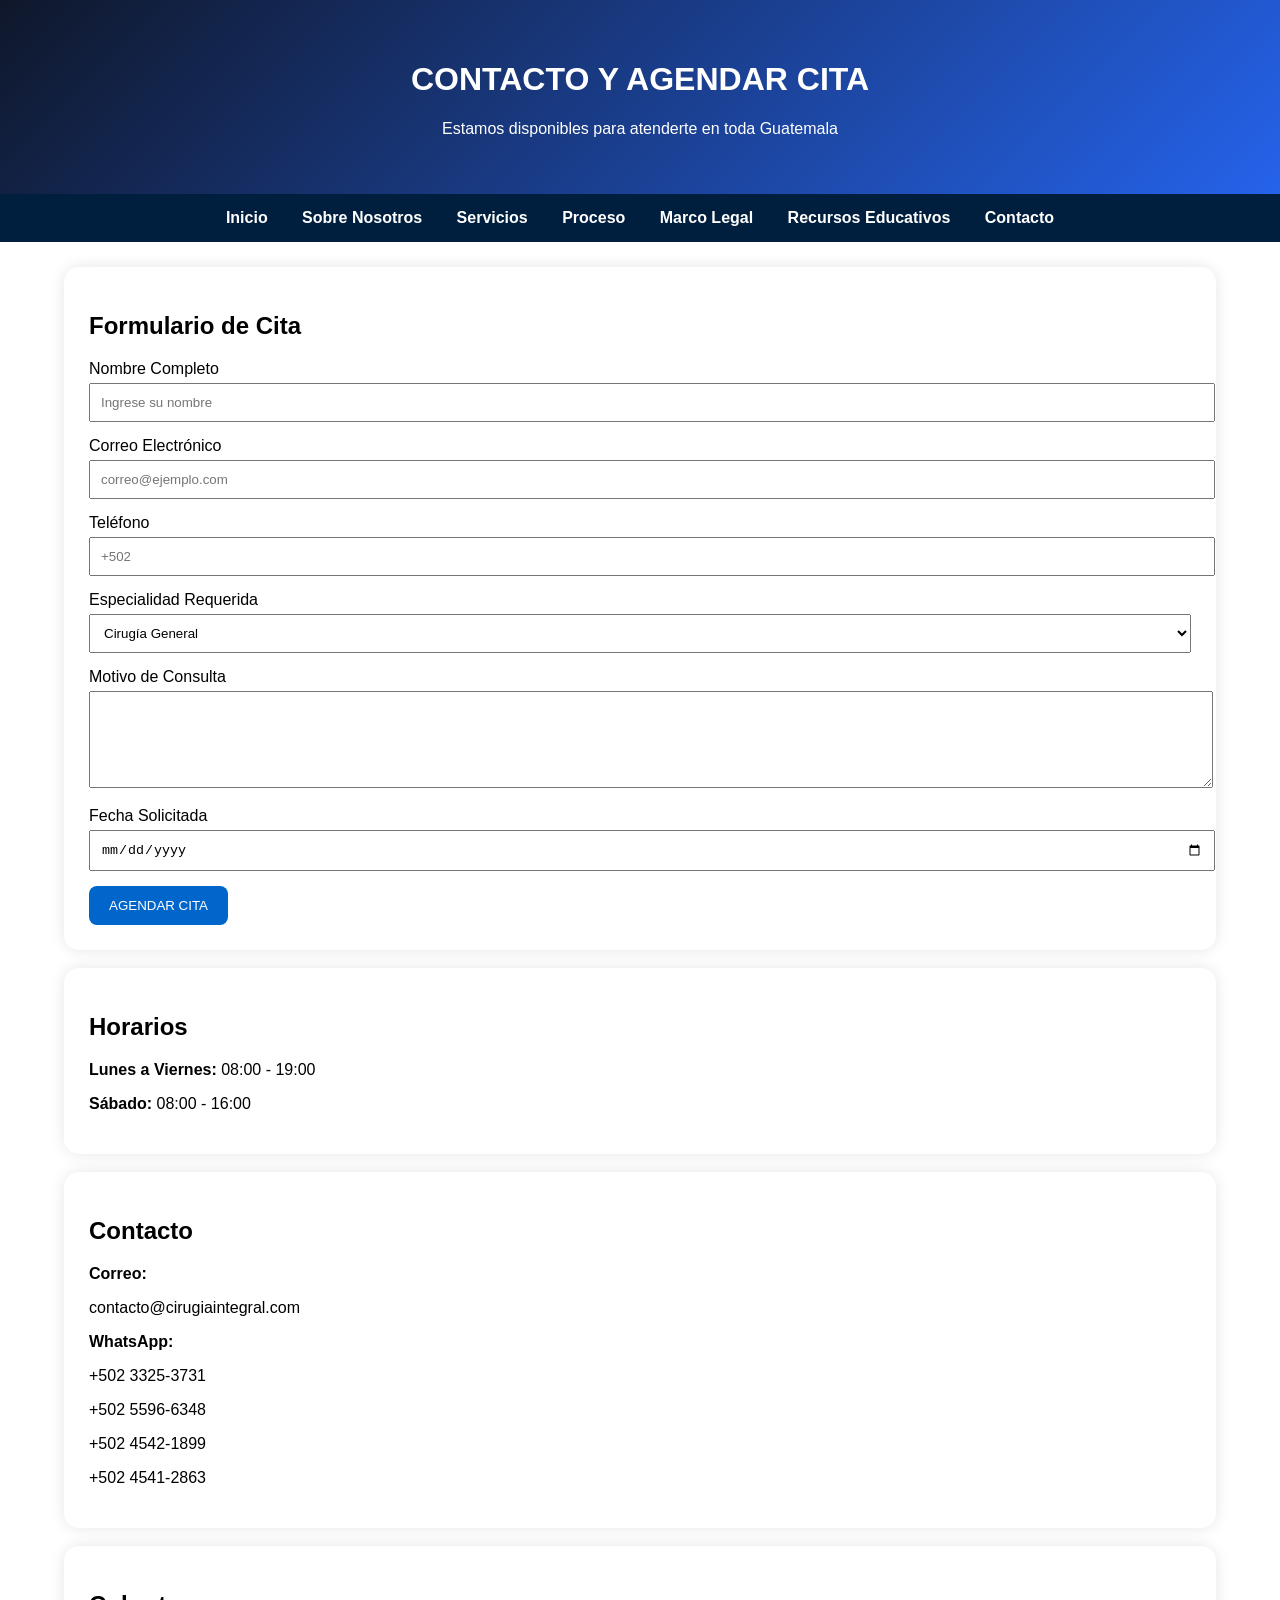
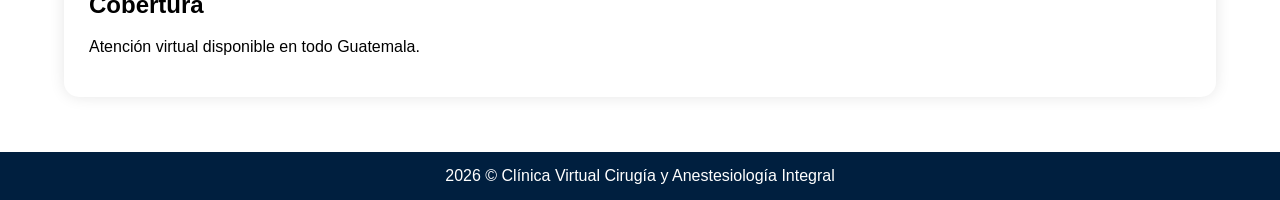
==== contacto.html @ 52e4fe6d "Add files via upload" ====
<!DOCTYPE html>
<html lang="es">
<head>
<meta charset="UTF-8">
<meta name="viewport" content="width=device-width, initial-scale=1.0">
<title>Contacto y Agendar Cita</title>
<link rel="stylesheet" href="style.css">
</head>

<body>

<header style="background:linear-gradient(135deg,#0f172a,#2563eb);">
<h1>CONTACTO Y AGENDAR CITA</h1>
<p>Estamos disponibles para atenderte en toda Guatemala</p>
</header>

<nav>
<a href="index.html">Inicio</a>
<a href="nosotros.html">Sobre Nosotros</a>
<a href="servicios.html">Servicios</a>
<a href="proceso.html">Proceso</a>
<a href="legal.html">Marco Legal</a>
<a href="educacion.html">Recursos Educativos</a>
<a href="contacto.html">Contacto</a>
</nav>

<div class="container">

<div class="card">

<h2>Formulario de Cita</h2>

<form>

<label>Nombre Completo</label>
<input type="text" placeholder="Ingrese su nombre">

<label>Correo Electrónico</label>
<input type="email" placeholder="correo@ejemplo.com">

<label>Teléfono</label>
<input type="tel" placeholder="+502">

<label>Especialidad Requerida</label>
<select>
<option>Cirugía General</option>
<option>Anestesiología</option>
<option>Evaluación Preoperatoria</option>
<option>Manejo del Dolor</option>
</select>

<label>Motivo de Consulta</label>
<textarea rows="5"></textarea>

<label>Fecha Solicitada</label>
<input type="date">

<button type="submit">AGENDAR CITA</button>

</form>

</div>

<br>

<div class="card">

<h2>Horarios</h2>

<p><strong>Lunes a Viernes:</strong> 08:00 - 19:00</p>
<p><strong>Sábado:</strong> 08:00 - 16:00</p>

</div>

<br>

<div class="card">

<h2>Contacto</h2>

<p><strong>Correo:</strong></p>
<p>contacto@cirugiaintegral.com</p>

<p><strong>WhatsApp:</strong></p>

<p>+502 3325-3731</p>
<p>+502 5596-6348</p>
<p>+502 4542-1899</p>
<p>+502 4541-2863</p>

</div>

<br>

<div class="card">

<h2>Cobertura</h2>

<p>
Atención virtual disponible en todo Guatemala.
</p>

</div>

</div>

<footer>
2026 © Clínica Virtual Cirugía y Anestesiología Integral
</footer>

</body>
</html>
---- style.css ----
body{
    margin:0;
    font-family:'Segoe UI',sans-serif;
}

header{
    color:white;
    text-align:center;
    padding:40px;
}

nav{
    background:#001f3f;
    padding:15px;
    text-align:center;
}

nav a{
    color:white;
    text-decoration:none;
    margin:15px;
    font-weight:bold;
}

nav a:hover{
    color:#00d4ff;
}

.container{
    width:90%;
    margin:auto;
    padding:25px;
}

.card{
    background:white;
    padding:25px;
    border-radius:15px;
    box-shadow:0 0 15px rgba(0,0,0,0.1);
}

footer{
    background:#001f3f;
    color:white;
    text-align:center;
    padding:15px;
    margin-top:30px;
}

input, textarea, select{
    width:100%;
    padding:10px;
    margin-top:5px;
    margin-bottom:15px;
}

button{
    background:#0066cc;
    color:white;
    border:none;
    padding:12px 20px;
    border-radius:8px;
}
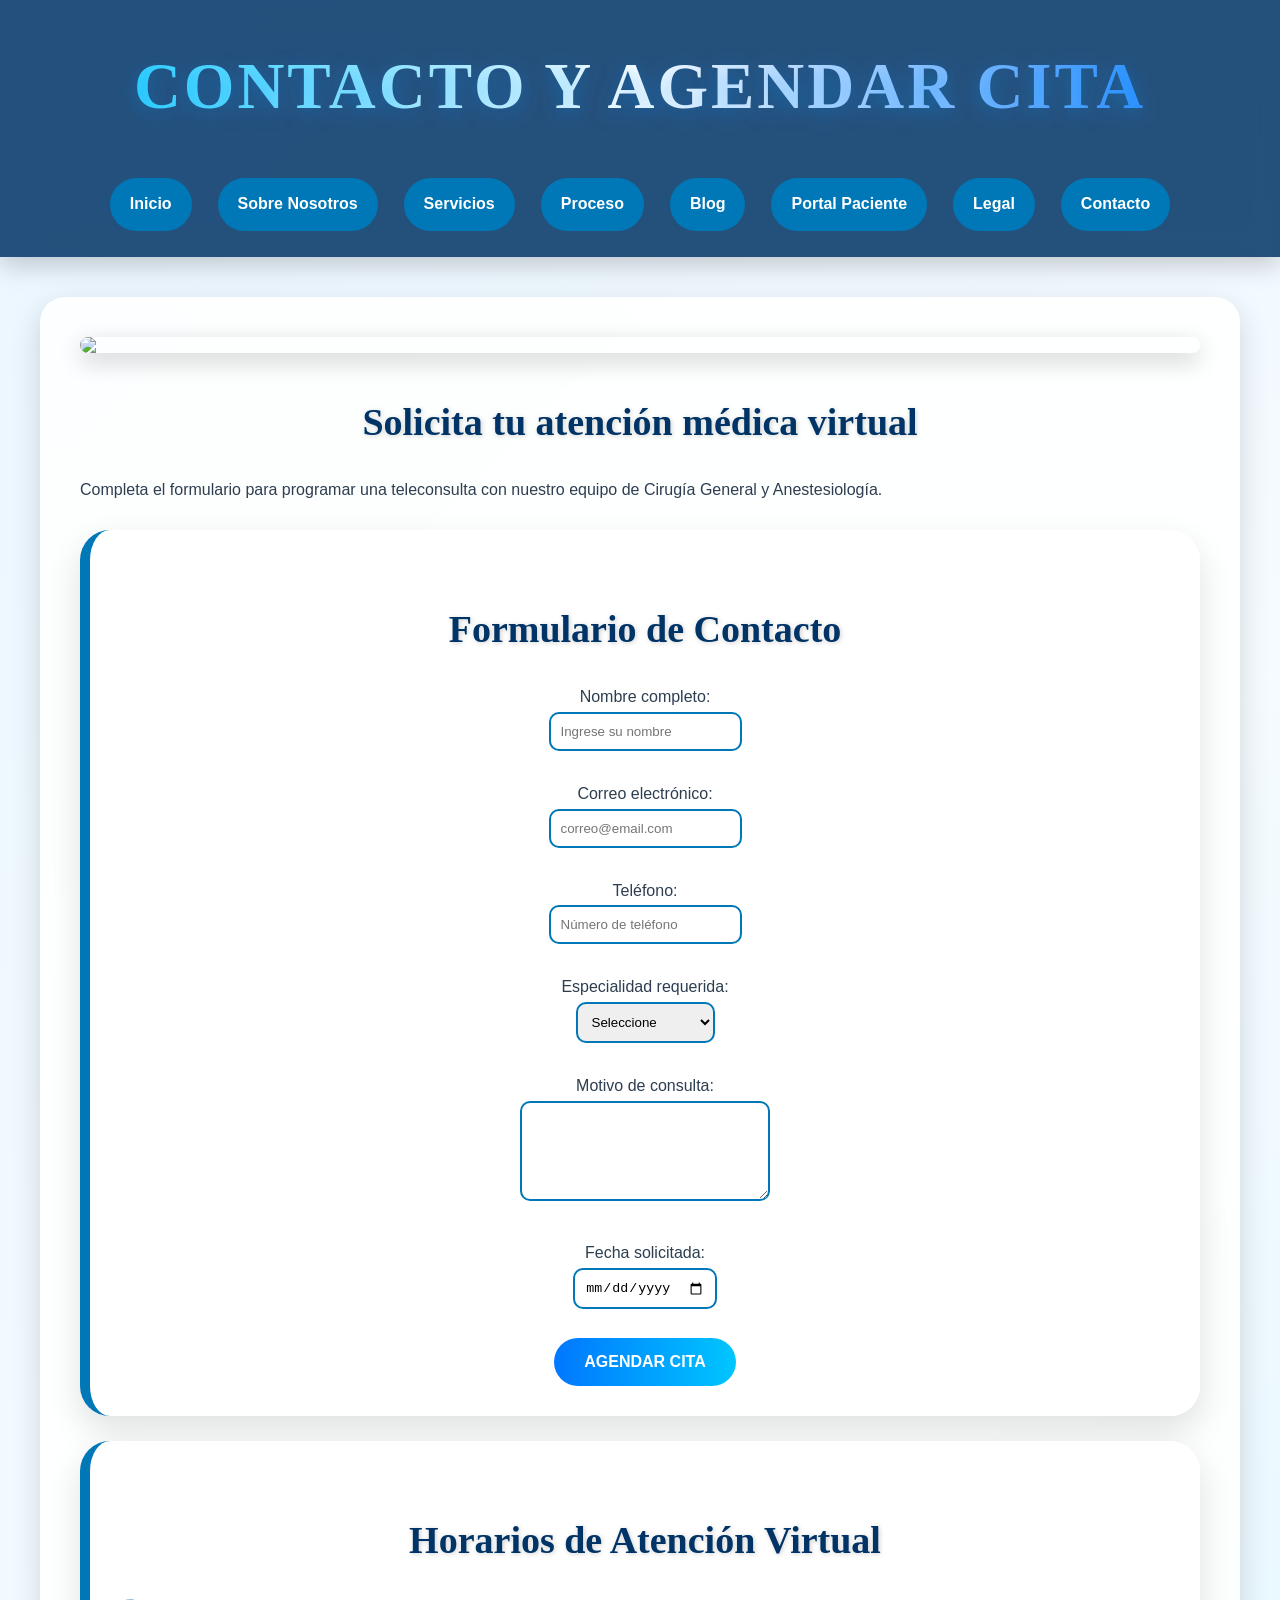
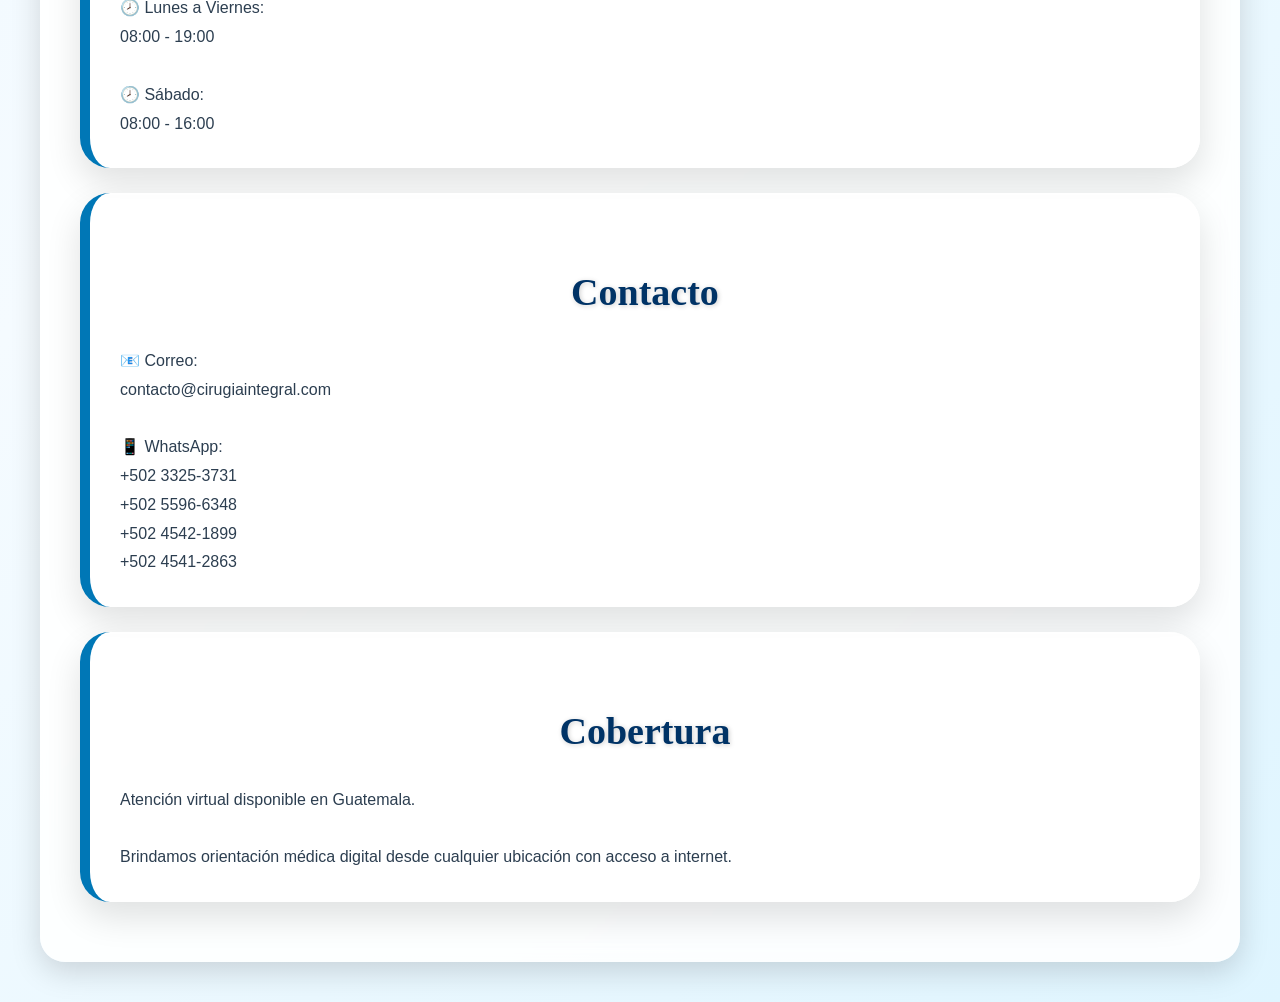
==== commit 398ed81b: "proyecto de telemedicina proyecto de telemedicina" ====
--- a/contacto.html
+++ b/contacto.html
@@ -1,112 +1,394 @@
 <!DOCTYPE html>
+
 <html lang="es">
+
+
 <head>
+
+
 <meta charset="UTF-8">
-<meta name="viewport" content="width=device-width, initial-scale=1.0">
-<title>Contacto y Agendar Cita</title>
-<link rel="stylesheet" href="style.css">
+
+
+<title>
+Contacto y Agendar Cita
+</title>
+
+
+<link rel="stylesheet" href="estilo.css">
+
+
 </head>
 
+
+
 <body>
 
-<header style="background:linear-gradient(135deg,#0f172a,#2563eb);">
-<h1>CONTACTO Y AGENDAR CITA</h1>
-<p>Estamos disponibles para atenderte en toda Guatemala</p>
-</header>
+
+
+<header>
+
+
+<h1 class="titulo">
+
+Contacto y Agendar Cita
+
+</h1>
+
+
 
 <nav>
+
 <a href="index.html">Inicio</a>
 <a href="nosotros.html">Sobre Nosotros</a>
 <a href="servicios.html">Servicios</a>
 <a href="proceso.html">Proceso</a>
-<a href="legal.html">Marco Legal</a>
-<a href="educacion.html">Recursos Educativos</a>
+<a href="blog.html">Blog</a>
+<a href="paciente.html">Portal Paciente</a>
+<a href="legal.html">Legal</a>
 <a href="contacto.html">Contacto</a>
+
 </nav>
 
-<div class="container">
+
+</header>
+
+
+
+
+
+
+
+
+
+<section class="contenedor contacto">
+
+
+
+<img src="imagenes/contacto.jpg">
+
+
+
+<h2>
+
+Solicita tu atención médica virtual
+
+</h2>
+
+
+
+<p>
+
+Completa el formulario para programar una teleconsulta
+con nuestro equipo de Cirugía General y Anestesiología.
+
+</p>
+
+
+
+
+
+
+
 
 <div class="card">
 
-<h2>Formulario de Cita</h2>
-
-<form>
-
-<label>Nombre Completo</label>
-<input type="text" placeholder="Ingrese su nombre">
-
-<label>Correo Electrónico</label>
-<input type="email" placeholder="correo@ejemplo.com">
-
-<label>Teléfono</label>
-<input type="tel" placeholder="+502">
-
-<label>Especialidad Requerida</label>
+
+
+<h2>
+Formulario de Contacto
+</h2>
+
+
+
+
+<label>
+Nombre completo:
+</label>
+
+
+<br>
+
+
+<input type="text"
+placeholder="Ingrese su nombre">
+
+
+<br><br>
+
+
+
+
+
+<label>
+Correo electrónico:
+</label>
+
+
+<br>
+
+
+<input type="email"
+placeholder="correo@email.com">
+
+
+<br><br>
+
+
+
+
+
+
+<label>
+Teléfono:
+</label>
+
+
+<br>
+
+
+<input type="text"
+placeholder="Número de teléfono">
+
+
+<br><br>
+
+
+
+
+
+
+<label>
+Especialidad requerida:
+</label>
+
+
+<br>
+
+
 <select>
-<option>Cirugía General</option>
-<option>Anestesiología</option>
-<option>Evaluación Preoperatoria</option>
-<option>Manejo del Dolor</option>
+
+
+<option>
+Seleccione
+</option>
+
+
+<option>
+Cirugía General
+</option>
+
+
+<option>
+Anestesiología
+</option>
+
+
 </select>
 
-<label>Motivo de Consulta</label>
-<textarea rows="5"></textarea>
-
-<label>Fecha Solicitada</label>
+
+
+<br><br>
+
+
+
+
+
+
+
+<label>
+Motivo de consulta:
+</label>
+
+
+<br>
+
+
+<textarea
+placeholder="Escriba su motivo">
+
+</textarea>
+
+
+
+<br><br>
+
+
+
+
+
+
+<label>
+Fecha solicitada:
+</label>
+
+
+<br>
+
+
 <input type="date">
 
-<button type="submit">AGENDAR CITA</button>
-
-</form>
+
+
+<br><br>
+
+
+
+
+<button>
+
+AGENDAR CITA
+
+</button>
+
+
+
 
 </div>
 
-<br>
+
+
+
+
+
+
+
 
 <div class="card">
 
-<h2>Horarios</h2>
-
-<p><strong>Lunes a Viernes:</strong> 08:00 - 19:00</p>
-<p><strong>Sábado:</strong> 08:00 - 16:00</p>
+
+<h2>
+Horarios de Atención Virtual
+</h2>
+
+
+<p>
+
+
+🕗 Lunes a Viernes:
+
+<br>
+
+08:00 - 19:00
+
+
+<br><br>
+
+
+🕗 Sábado:
+
+<br>
+
+08:00 - 16:00
+
+
+</p>
+
 
 </div>
 
-<br>
+
+
+
+
+
+
+
 
 <div class="card">
 
-<h2>Contacto</h2>
-
-<p><strong>Correo:</strong></p>
-<p>contacto@cirugiaintegral.com</p>
-
-<p><strong>WhatsApp:</strong></p>
-
-<p>+502 3325-3731</p>
-<p>+502 5596-6348</p>
-<p>+502 4542-1899</p>
-<p>+502 4541-2863</p>
+
+<h2>
+Contacto
+</h2>
+
+
+
+<p>
+
+
+📧 Correo:
+
+<br>
+
+contacto@cirugiaintegral.com
+
+
+<br><br>
+
+
+
+📱 WhatsApp:
+
+
+<br>
+
+
++502 3325-3731
+
+<br>
+
++502 5596-6348
+
+<br>
+
++502 4542-1899
+
+<br>
+
++502 4541-2863
+
+
+</p>
+
 
 </div>
 
-<br>
+
+
+
+
+
+
+
 
 <div class="card">
 
-<h2>Cobertura</h2>
+
+<h2>
+Cobertura
+</h2>
+
+
 
 <p>
-Atención virtual disponible en todo Guatemala.
+
+
+Atención virtual disponible en Guatemala.
+
+
+<br><br>
+
+
+Brindamos orientación médica digital
+desde cualquier ubicación con acceso a internet.
+
+
 </p>
 
+
 </div>
 
-</div>
-
-<footer>
-2026 © Clínica Virtual Cirugía y Anestesiología Integral
-</footer>
+
+
+
+
+
+
+</section>
+
+
 
 </body>
+
+
 </html>
--- a/estilo.css
+++ b/estilo.css
@@ -0,0 +1,1515 @@
+*{
+
+margin:0;
+padding:0;
+box-sizing:border-box;
+
+}
+
+
+body{
+
+font-family:'Arial',sans-serif;
+
+}
+
+
+
+/* TITULOS ESTILO WORDART */
+
+
+.titulo{
+
+font-size:45px;
+
+font-weight:900;
+
+
+background:linear-gradient(
+90deg,
+#00c6ff,
+#0072ff,
+#00ffcc
+);
+
+
+-webkit-background-clip:text;
+
+color:transparent;
+
+
+text-shadow:
+3px 3px 8px rgba(0,0,0,.4);
+
+
+}
+
+
+
+/* MENU */
+
+
+header{
+
+
+background:#ffffff;
+
+padding:20px;
+
+text-align:center;
+
+
+}
+
+
+nav a{
+
+
+text-decoration:none;
+
+color:white;
+
+background:#0077b6;
+
+padding:12px;
+
+margin:5px;
+
+border-radius:20px;
+
+
+display:inline-block;
+
+
+}
+
+
+nav a:hover{
+
+
+transform:scale(1.1);
+
+
+}
+
+
+
+
+
+/* SECCIONES */
+
+
+.contenedor{
+
+
+padding:60px;
+
+min-height:80vh;
+
+
+text-align:center;
+
+
+}
+
+
+
+
+/* COLORES POR PAGINA */
+
+
+.inicio{
+
+background:#dff6ff;
+
+}
+
+
+
+.nosotros{
+
+background:#ffffff;
+
+}
+
+
+
+.servicios{
+
+background:#dfffe7;
+
+}
+
+
+
+.proceso{
+
+background:#e8e0ff;
+
+}
+
+
+
+.blog{
+
+background:#fff2cc;
+
+}
+
+
+
+.paciente{
+
+background:#eadcff;
+
+}
+
+
+
+.legal{
+
+background:#e5e5e5;
+
+}
+
+
+
+.contacto{
+
+background:#cce5ff;
+
+}
+
+
+
+
+
+/* TARJETAS */
+
+
+.card{
+
+
+background:white;
+
+padding:25px;
+
+margin:20px;
+
+border-radius:20px;
+
+
+box-shadow:0 5px 15px #999;
+
+
+}
+
+
+
+img{
+
+
+max-width:300px;
+
+border-radius:20px;
+
+
+}
+.telemedicina-card{
+
+background:#d6f3ff;
+
+border-top:10px solid #0077b6;
+
+}
+
+
+
+.telesalud-card{
+
+background:#dcffe5;
+
+border-top:10px solid #009933;
+
+}
+
+
+
+.teleconsulta-card{
+
+background:#eadcff;
+
+border-top:10px solid #6a0dad;
+
+}
+
+
+
+.card img{
+
+width:180px;
+
+height:150px;
+
+object-fit:cover;
+
+}
+.paso{
+
+background:#e8e0ff;
+
+border-left:10px solid #6a0dad;
+
+}
+
+
+
+.sincrono{
+
+background:#d6f3ff;
+
+border-left:10px solid #0077b6;
+
+}
+
+
+
+.asincrono{
+
+background:#dcffe5;
+
+border-left:10px solid #009933;
+
+}
+
+
+
+.proceso img{
+
+width:250px;
+
+}
+.blog{
+
+background:#fff2cc;
+
+}
+
+
+
+.blog .card{
+
+
+background:#fffaf0;
+
+border-left:10px solid #d4a017;
+
+
+}
+.paciente{
+
+background:#eadcff;
+
+}
+
+
+.paciente .card{
+
+border-left:10px solid #8000ff;
+
+}
+
+
+
+input,select{
+
+
+padding:10px;
+
+border-radius:10px;
+
+border:1px solid #aaa;
+
+}
+.legal{
+
+background:#e5e5e5;
+
+}
+
+
+
+.legal .card{
+
+
+border-left:10px solid #333;
+
+
+background:white;
+
+
+}
+.contacto{
+
+background:#cce5ff;
+
+}
+
+
+
+.contacto .card{
+
+
+border-left:10px solid #0077b6;
+
+
+}
+
+
+
+textarea{
+
+
+width:250px;
+
+height:100px;
+
+padding:10px;
+
+border-radius:10px;
+
+
+}
+/* =========================
+   DISEÑO PROFESIONAL FINAL
+========================= */
+
+
+/* Fondo general */
+
+body{
+
+background:#f5f9ff;
+
+color:#1b1b1b;
+
+}
+
+
+
+/* TITULOS WORDART MÉDICO */
+
+.titulo{
+
+
+font-size:48px;
+
+font-weight:900;
+
+
+text-transform:uppercase;
+
+
+letter-spacing:2px;
+
+
+
+background:linear-gradient(
+45deg,
+#0077b6,
+#00b4d8,
+#48cae4
+);
+
+
+
+-webkit-background-clip:text;
+
+
+color:transparent;
+
+
+
+animation:entrada 1.5s;
+
+
+}
+
+
+
+@keyframes entrada{
+
+
+from{
+
+opacity:0;
+
+transform:translateY(-40px);
+
+}
+
+
+to{
+
+opacity:1;
+
+transform:translateY(0);
+
+}
+
+
+}
+
+
+
+
+
+
+
+/* MENU PROFESIONAL */
+
+
+nav{
+
+
+margin-top:20px;
+
+
+}
+
+
+
+
+nav a{
+
+
+font-weight:bold;
+
+
+transition:.3s;
+
+
+}
+
+
+
+nav a:hover{
+
+
+background:#00b4d8;
+
+
+transform:translateY(-5px);
+
+
+}
+
+
+
+
+
+
+
+/* SECCIONES */
+
+
+.contenedor{
+
+
+border-radius:30px;
+
+
+margin:30px;
+
+
+box-shadow:0 10px 30px rgba(0,0,0,.15);
+
+
+}
+
+
+
+
+
+
+
+
+/* TARJETAS */
+
+
+.card{
+
+
+transition:.4s;
+
+
+}
+
+
+
+.card:hover{
+
+
+transform:translateY(-10px);
+
+
+box-shadow:0 15px 25px rgba(0,0,0,.25);
+
+
+}
+
+
+
+
+
+
+
+
+/* IMAGENES */
+
+
+img{
+
+
+transition:.5s;
+
+
+}
+
+
+
+img:hover{
+
+
+transform:scale(1.05);
+
+
+}
+
+
+
+
+
+
+
+
+/* BOTONES */
+
+
+button{
+
+
+background:#0077b6;
+
+
+color:white;
+
+
+border:none;
+
+
+padding:15px 30px;
+
+
+border-radius:30px;
+
+
+font-size:16px;
+
+
+cursor:pointer;
+
+
+transition:.3s;
+
+
+}
+
+
+
+button:hover{
+
+
+background:#00b4d8;
+
+
+transform:scale(1.1);
+
+
+}
+
+
+
+
+
+
+
+
+
+/* CAMPOS */
+
+
+input,
+select,
+textarea{
+
+
+border:2px solid #0077b6;
+
+
+outline:none;
+
+
+}
+
+
+
+input:focus,
+select:focus,
+textarea:focus{
+
+
+box-shadow:0 0 10px #00b4d8;
+
+
+}
+
+
+
+
+
+
+
+/* ANIMACION DE ENTRADA */
+
+
+.pagina,
+.card{
+
+
+animation:aparecer 1s;
+
+
+}
+
+
+
+
+@keyframes aparecer{
+
+
+from{
+
+
+opacity:0;
+
+
+transform:translateY(30px);
+
+
+}
+
+
+
+to{
+
+
+opacity:1;
+
+
+transform:translateY(0);
+
+
+}
+
+
+}
+.fondo-inicio{
+
+background-image:url("imagenes/inicio.jpg");
+
+background-size:cover;
+
+background-position:center;
+
+padding:40px;
+
+border-radius:30px;
+
+}
+/* ===== CONFIGURACION GENERAL ===== */
+
+body{
+    margin:0;
+    font-family:Arial, sans-serif;
+    background:#f4f7fa;
+}
+
+/* ===== MENU SUPERIOR ===== */
+
+header{
+    position:sticky;
+    top:0;
+    z-index:1000;
+    background:#003366;
+    padding:15px;
+    box-shadow:0 3px 10px rgba(0,0,0,0.3);
+}
+
+nav{
+    text-align:center;
+}
+
+nav a{
+    color:white;
+    text-decoration:none;
+    margin:15px;
+    font-weight:bold;
+    transition:0.3s;
+}
+
+nav a:hover{
+    color:#00e5ff;
+    font-size:18px;
+}
+
+/* ===== TITULO PRINCIPAL ===== */
+
+.titulo{
+    text-align:center;
+
+    font-size:48px;
+
+    background:linear-gradient(
+        90deg,
+        #00e5ff,
+        #ffffff,
+        #00e5ff
+    );
+
+    -webkit-background-clip:text;
+    -webkit-text-fill-color:transparent;
+
+    text-shadow:
+        2px 2px 10px rgba(0,0,0,0.5);
+
+    margin-bottom:20px;
+}
+
+/* ===== CONTENEDORES ===== */
+
+.contenedor{
+    max-width:1200px;
+    margin:auto;
+    padding:30px;
+}
+
+/* ===== TARJETAS ===== */
+
+.card{
+
+    background:rgba(255,255,255,0.85);
+
+    border-radius:20px;
+
+    padding:20px;
+
+    margin:20px 0;
+
+    box-shadow:0 5px 15px rgba(0,0,0,0.2);
+
+    backdrop-filter:blur(5px);
+
+}
+
+/* ===== TITULOS SECUNDARIOS ===== */
+
+h2{
+
+    text-align:center;
+
+    font-size:32px;
+
+    color:#003366;
+
+    text-shadow:
+        1px 1px 5px rgba(0,0,0,0.2);
+
+}
+
+/* ===== IMAGENES ===== */
+
+img{
+
+    display:block;
+
+    margin:auto;
+
+    max-width:100%;
+
+    border-radius:20px;
+
+}
+/* ========================= */
+/* CLINICA VIRTUAL */
+/* CIRUGIA Y ANESTESIOLOGIA */
+/* ========================= */
+
+/* ===== FUENTE GENERAL ===== */
+
+body{
+
+```
+margin:0;
+
+padding:0;
+
+font-family:'Poppins', sans-serif;
+
+background:#eef4f8;
+
+color:#2c3e50;
+
+line-height:1.8;
+```
+
+}
+
+/* ===== ENCABEZADO ===== */
+
+header{
+
+```
+position:sticky;
+
+top:0;
+
+z-index:1000;
+
+background:linear-gradient(
+    90deg,
+    #003366,
+    #0059b3
+);
+
+padding:20px;
+
+box-shadow:0 5px 15px rgba(0,0,0,0.25);
+```
+
+}
+
+/* ===== TITULO PRINCIPAL ===== */
+
+.titulo{
+
+```
+text-align:center;
+
+font-family:'Playfair Display', serif;
+
+font-size:58px;
+
+font-weight:bold;
+
+letter-spacing:2px;
+
+margin:10px 0 25px 0;
+
+background:linear-gradient(
+    90deg,
+    #00c6ff,
+    #ffffff,
+    #00c6ff
+);
+
+-webkit-background-clip:text;
+
+-webkit-text-fill-color:transparent;
+
+text-shadow:
+    3px 3px 15px rgba(0,0,0,0.25);
+```
+
+}
+
+/* ===== MENU ===== */
+
+nav{
+
+```
+text-align:center;
+```
+
+}
+
+nav a{
+
+```
+color:white;
+
+text-decoration:none;
+
+margin:8px;
+
+padding:12px 18px;
+
+border-radius:12px;
+
+font-weight:600;
+
+transition:all .3s ease;
+```
+
+}
+
+nav a:hover{
+
+```
+background:white;
+
+color:#003366;
+
+transform:translateY(-3px);
+```
+
+}
+
+/* ===== CONTENEDOR PRINCIPAL ===== */
+
+.contenedor{
+
+```
+max-width:1200px;
+
+margin:40px auto;
+
+padding:40px;
+
+background:rgba(255,255,255,0.88);
+
+backdrop-filter:blur(8px);
+
+border-radius:25px;
+
+box-shadow:0 10px 30px rgba(0,0,0,0.15);
+```
+
+}
+
+/* ===== TITULOS ===== */
+
+h2{
+
+```
+text-align:center;
+
+font-family:'Playfair Display', serif;
+
+font-size:38px;
+
+color:#003366;
+
+margin-top:35px;
+
+margin-bottom:20px;
+```
+
+}
+
+h2::after{
+
+```
+content:"";
+
+display:block;
+
+width:90px;
+
+height:4px;
+
+background:#00c6ff;
+
+margin:10px auto;
+
+border-radius:10px;
+```
+
+}
+
+/* ===== PARRAFOS ===== */
+
+p{
+
+```
+font-size:18px;
+
+text-align:justify;
+```
+
+}
+
+/* ===== TARJETAS ===== */
+
+.card{
+
+```
+background:white;
+
+border-radius:25px;
+
+padding:25px;
+
+margin-top:25px;
+
+box-shadow:0 10px 25px rgba(0,0,0,0.12);
+
+transition:.4s;
+```
+
+}
+
+.card:hover{
+
+```
+transform:translateY(-8px);
+
+box-shadow:0 18px 35px rgba(0,0,0,0.20);
+```
+
+}
+
+/* ===== LISTAS ===== */
+
+ul{
+
+```
+padding-left:25px;
+```
+
+}
+
+li{
+
+```
+margin-bottom:10px;
+
+font-size:17px;
+```
+
+}
+
+/* ===== IMAGENES ===== */
+
+img{
+
+```
+display:block;
+
+margin:auto;
+
+max-width:100%;
+
+border-radius:20px;
+
+box-shadow:0 8px 25px rgba(0,0,0,0.20);
+```
+
+}
+
+/* ===== BOTONES ===== */
+
+button{
+
+```
+background:#003366;
+
+color:white;
+
+border:none;
+
+padding:14px 25px;
+
+border-radius:12px;
+
+font-size:16px;
+
+cursor:pointer;
+
+transition:.3s;
+```
+
+}
+
+button:hover{
+
+```
+background:#00c6ff;
+
+color:#003366;
+```
+
+}
+
+/* ===== ANIMACIONES ===== */
+
+.titulo,
+.card,
+img,
+h2{
+
+```
+animation:aparecer 1s ease;
+```
+
+}
+
+@keyframes aparecer{
+
+```
+from{
+
+    opacity:0;
+
+    transform:translateY(20px);
+
+}
+
+to{
+
+    opacity:1;
+
+    transform:translateY(0);
+
+}
+```
+
+}
+
+/* ===== FONDOS DE CADA SECCION ===== */
+
+.fondo-inicio{
+
+```
+background-image:url("imagenes/inicio.jpg");
+
+background-size:cover;
+
+background-position:center;
+```
+
+}
+
+.fondo-equipo{
+
+```
+background-image:url("imagenes/equipo.jpg");
+
+background-size:cover;
+
+background-position:center;
+```
+
+}
+
+.fondo-servicios{
+
+```
+background-image:url("imagenes/telemedicina.gif");
+
+background-size:cover;
+
+background-position:center;
+```
+
+}
+
+.fondo-proceso{
+
+```
+background-image:url("imagenes/proceso.gif");
+
+background-size:cover;
+
+background-position:center;
+```
+
+}
+
+.fondo-blog{
+
+```
+background-image:url("imagenes/blog.jpg");
+
+background-size:cover;
+
+background-position:center;
+```
+
+}
+
+.fondo-paciente{
+
+```
+background-image:url("imagenes/paciente.jpg");
+
+background-size:cover;
+
+background-position:center;
+```
+
+}
+
+.fondo-contacto{
+
+```
+background-image:url("imagenes/contacto.jpg");
+
+background-size:cover;
+
+background-position:center;
+```
+
+}
+/* ===== FONDO GENERAL ===== */
+
+body{
+
+    margin:0;
+    padding:0;
+
+    font-family:'Poppins', sans-serif;
+
+    background:
+    linear-gradient(
+        135deg,
+        #eaf6ff,
+        #f5fbff,
+        #dff5ff
+    );
+
+    color:#2c3e50;
+
+    line-height:1.8;
+
+    overflow-x:hidden;
+
+}
+
+/* ===== SCROLL MODERNO ===== */
+
+::-webkit-scrollbar{
+
+    width:10px;
+
+}
+
+::-webkit-scrollbar-track{
+
+    background:#dbe9f4;
+
+}
+
+::-webkit-scrollbar-thumb{
+
+    background:#0077cc;
+
+    border-radius:20px;
+
+}
+header{
+
+    position:sticky;
+
+    top:0;
+
+    z-index:1000;
+
+    background:rgba(0,51,102,0.85);
+
+    backdrop-filter:blur(15px);
+
+    padding:18px;
+
+    box-shadow:
+    0 8px 25px rgba(0,0,0,0.20);
+
+}
+nav{
+
+    display:flex;
+
+    justify-content:center;
+
+    flex-wrap:wrap;
+
+    gap:10px;
+
+}
+nav a{
+
+    color:white;
+
+    text-decoration:none;
+
+    padding:12px 20px;
+
+    border-radius:50px;
+
+    font-weight:600;
+
+    transition:.4s;
+
+}
+nav a:hover{
+
+    background:white;
+
+    color:#003366;
+
+    transform:
+    translateY(-4px)
+    scale(1.05);
+
+}
+.titulo{
+
+    text-align:center;
+
+    font-family:'Playfair Display', serif;
+
+    font-size:65px;
+
+    font-weight:700;
+
+    letter-spacing:3px;
+
+    background:
+    linear-gradient(
+        90deg,
+        #00c6ff,
+        #ffffff,
+        #0077ff
+    );
+
+    -webkit-background-clip:text;
+
+    -webkit-text-fill-color:transparent;
+
+    text-shadow:
+    0 5px 20px rgba(0,150,255,0.35);
+
+    animation:
+    brillo 4s infinite;
+
+}
+@keyframes brillo{
+
+    0%{
+        filter:brightness(1);
+    }
+
+    50%{
+        filter:brightness(1.3);
+    }
+
+    100%{
+        filter:brightness(1);
+    }
+
+}
+.card{
+
+    background:
+    rgba(255,255,255,0.92);
+
+    border-radius:30px;
+
+    padding:30px;
+
+    margin-top:25px;
+
+    border-left:8px solid #00c6ff;
+
+    box-shadow:
+    0 15px 35px rgba(0,0,0,0.12);
+
+    transition:.5s;
+
+}
+.card:hover{
+
+    transform:
+    translateY(-10px);
+
+    box-shadow:
+    0 20px 45px rgba(0,0,0,0.20);
+
+}
+button{
+
+    background:
+    linear-gradient(
+        90deg,
+        #0077ff,
+        #00c6ff
+    );
+
+    color:white;
+
+    border:none;
+
+    padding:15px 30px;
+
+    border-radius:50px;
+
+    font-weight:bold;
+
+    cursor:pointer;
+
+    transition:.4s;
+
+}
+button:hover{
+
+    transform:
+    scale(1.05);
+
+    box-shadow:
+    0 10px 25px rgba(0,198,255,0.45);
+
+}
+.fondo-inicio{
+background-image:url("imagenes/inicio.jpg");
+border-top:8px solid #0077ff;
+}
+
+.fondo-equipo{
+background-image:url("imagenes/equipo.jpg");
+border-top:8px solid #00a86b;
+}
+
+.fondo-servicios{
+background-image:url("imagenes/telemedicina.gif");
+border-top:8px solid #00c6ff;
+}
+
+.fondo-proceso{
+background-image:url("imagenes/proceso.gif");
+border-top:8px solid #00bcd4;
+}
+
+.fondo-blog{
+background-image:url("imagenes/blog.jpg");
+border-top:8px solid #ff9800;
+}
+
+.fondo-paciente{
+background-image:url("imagenes/paciente.jpg");
+border-top:8px solid #9c27b0;
+}
+
+.fondo-contacto{
+background-image:url("imagenes/contacto.jpg");
+border-top:8px solid #003366;
+}
